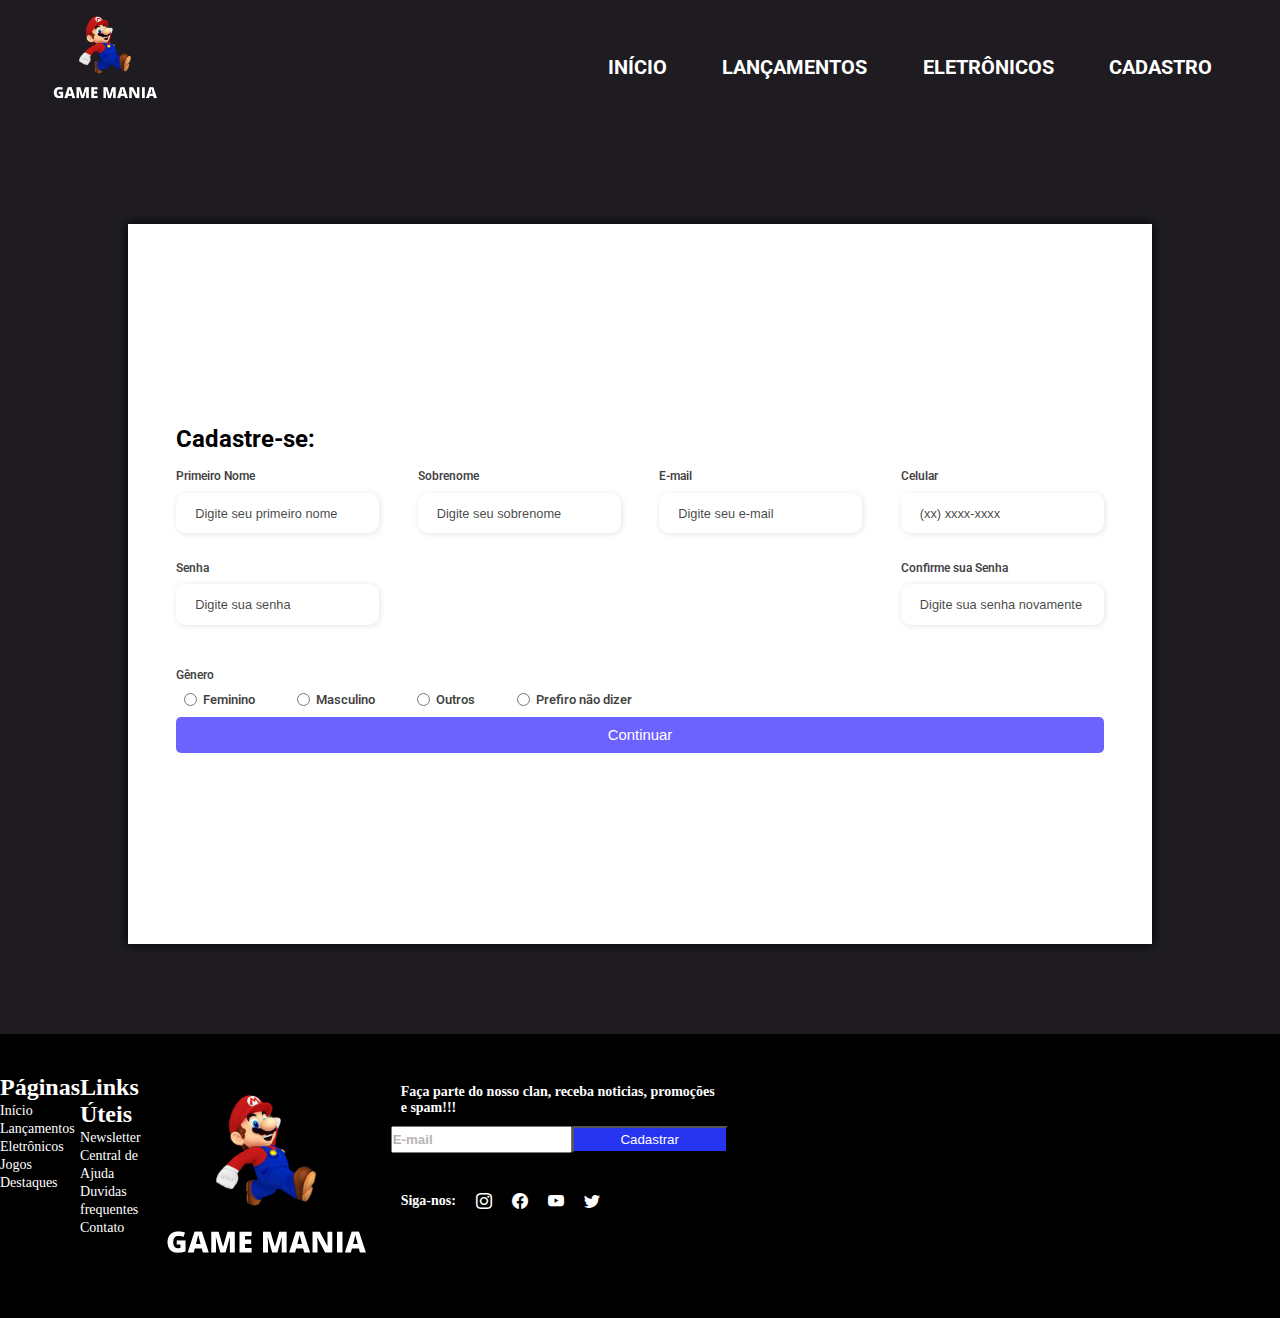
==== pages/cadastro.html @ bac02180 "commit cadastro" ====
<!DOCTYPE html>
<html lang="pt-br">

<head>
    <meta charset="UTF-8">
    <meta name="viewport" content="width=device-width, initial-scale=1.0">
    <title>Cadastro</title>
    <link rel="stylesheet" href="../css/styles.css">
    <link rel="preconnect" href="https://fonts.googleapis.com">
    <link rel="preconnect" href="https://fonts.gstatic.com" crossorigin>
    <link
        href="https://fonts.googleapis.com/css2?family=Alice&family=Roboto:wght@100&family=Source+Serif+Pro:wght@300&display=swap"
        rel="stylesheet">
    <!--Bootstrap-->
    <link href="https://cdn.jsdelivr.net/npm/bootstrap@5.2.0-beta1/dist/css/bootstrap.min.css" rel="stylesheet"
        integrity="sha384-0evHe/X+R7YkIZDRvuzKMRqM+OrBnVFBL6DOitfPri4tjfHxaWutUpFmBp4vmVor" crossorigin="anonymous">
    <link rel="stylesheet" href="https://cdn.jsdelivr.net/npm/bootstrap-icons@1.8.3/font/bootstrap-icons.css">
</head>

<body>
    <header>
        <div class="container-grid">
            <a href="../index.html">
                <img class="logo" src="../img/GAME_MANIA-removebg-preview.png" alt="">
            </a>
            <a href="#" id="barras">
                <img class="barras" src="../img/bars.svg" alt="">
            </a>
            <nav id="menu" class="menu">
                <a href="../index.html">Início</a>
                <a href="">Lançamentos</a>
                <a href="../pages/eletronicos.html">Eletrônicos</a>
                <a href="../pages/cadastro.html">Cadastro</a>
            </nav>
        </div>
    </header>
    <div class="box">
        <div class="box1">
            <div class="cadastro">
                <div class="form-image">
                    <img src="../img/undraw_video_game_night_8h8m.svg" alt="">
                </div>
                <div class="form">
                    <form action="#">
                        <div class="form-header">
                            <div class="title">
                                <h2>Cadastre-se:</h2>
                            </div>
                        </div>

                        <div class="input-group">
                            <div class="input-box">
                                <label for="firstname">Primeiro Nome</label>
                                <input id="firstname" type="text" name="firstname"
                                    placeholder="Digite seu primeiro nome" required>
                            </div>

                            <div class="input-box">
                                <label for="lastname">Sobrenome</label>
                                <input id="lastname" type="text" name="lastname" placeholder="Digite seu sobrenome"
                                    required>
                            </div>
                            <div class="input-box">
                                <label for="email">E-mail</label>
                                <input id="email" type="email" name="email" placeholder="Digite seu e-mail" required>
                            </div>

                            <div class="input-box">
                                <label for="number">Celular</label>
                                <input id="number" type="tel" name="number" placeholder="(xx) xxxx-xxxx" required>
                            </div>

                            <div class="input-box">
                                <label for="password">Senha</label>
                                <input id="password" type="password" name="password" placeholder="Digite sua senha"
                                    required>
                            </div>


                            <div class="input-box">
                                <label for="confirmPassword">Confirme sua Senha</label>
                                <input id="confirmPassword" type="password" name="confirmPassword"
                                    placeholder="Digite sua senha novamente" required>
                            </div>

                        </div>

                        <div class="container gender-inputs">
                            <div class="gender-title">
                                <h6>Gênero</h6>
                            </div>

                            <div class="gender-group">
                                <div class="gender-input">
                                    <input id="female" type="radio" name="gender">
                                    <label for="female">Feminino</label>
                                </div>

                                <div class="gender-input">
                                    <input id="male" type="radio" name="gender">
                                    <label for="male">Masculino</label>
                                </div>

                                <div class="gender-input">
                                    <input id="others" type="radio" name="gender">
                                    <label for="others">Outros</label>
                                </div>

                                <div class="gender-input">
                                    <input id="none" type="radio" name="gender">
                                    <label for="none">Prefiro não dizer</label>
                                </div>
                            </div>
                        </div>

                        <div class="continue-button">
                            <button><a href="#">Continuar</a> </button>
                        </div>
                    </form>
                </div>
            </div>
        </div>
    </div>
    <footer>
        <div class="container rodape">
            <div class="links-footer">
                <div class="links">
                    <h2>Páginas</h2>
                    <ul>
                        <li><a href="">Início</a></li>
                        <li><a href="">Lançamentos</a></li>
                        <li><a href="">Eletrônicos</a></li>
                        <li><a href="">Jogos</a></li>
                        <li><a href="">Destaques</a></li>
                    </ul>
                </div>
                <div class="links">
                    <h2>Links Úteis</h2>
                    <ul>
                        <li><a href="">Newsletter</a></li>
                        <li><a href="">Central de Ajuda</a></li>
                        <li><a href="">Duvidas frequentes</a></li>
                        <li><a href="">Contato</a></li>
                    </ul>
                </div>
            </div>
            <div>
                <img class="logo-rodape" src="../img/GAME_MANIA-removebg-preview.png" alt="Logo Game Mania">
            </div>
            <div class="sociais">
                <h2>Faça parte do nosso clan, receba noticias, promoções e spam!!!</h2>
                <form action="">
                    <input id="campo-email" type="email" placeholder="E-mail" required>
                    <button onclick="enviarEmail()" class="botao-cadastrar">Cadastrar</button>
                </form>
                <div class="siga-nos">
                    <h2>Siga-nos:</h2>
                    <a href="#"><i class="bi bi-instagram"></i></a>
                    <a href="#"><i class="bi bi-facebook"></i></a>
                    <a href="#"><i class="bi bi-youtube"></i></a>
                    <a href="#"><i class="bi bi-twitter"></i></a>
                </div>
            </div>

        </div>
    </footer>



    <script src="https://cdn.jsdelivr.net/npm/bootstrap@5.2.0-beta1/dist/js/bootstrap.bundle.min.js"
        integrity="sha384-pprn3073KE6tl6bjs2QrFaJGz5/SUsLqktiwsUTF55Jfv3qYSDhgCecCxMW52nD2"
        crossorigin="anonymous"></script>
</body>

</html>
---- css/styles.css ----
@import url('https://fonts.googleapis.com/css2?family=Alice&family=Roboto:wght@300&family=Source+Serif+Pro:wght@300&display=swap');

    * {
        margin: 0;
        padding: 0;
        box-sizing: border-box;
    }

    .container-grid {
        display: flex;
        justify-content: space-between;
        width: 1200px;
        height: 100%;
        margin: auto;
        align-items: center;
        /* box-sizing: border-box;
        background: #1E1C21;
        box-shadow: 0px 0px 0px black, 0px 0px 10px black; */
    }

    .logo {
        height: 130px;
    }

    .menu {
        width: 660px;
        display: flex;
        justify-content: space-between;
    }

    .menu a {
        text-decoration: none;
        color: white;
        text-transform: uppercase;
        font-family: 'Roboto';
        font-size: 20px;
        font-weight: bold;
        margin: auto;
    }



    header {
        display: flex;
        background: #1E1C21;
        box-shadow: 0px 0px 0px black, 0px 0px 10px black;
    }

    .banner {
        background-image: url(../img/KyobiGames.png);
        background-size: cover;
        background-repeat: no-repeat;
        height: 650px;
    }

    .carrossel {
        align-items: center;
        justify-content: center;
    }

    #carrossel img {
        display: none;
    }

    .banner-ativo {
        display: flex;
        align-items: center;
        background-size: cover;
        justify-content: center;
    }

    .texto-banner h1 {
        font-family: Arial, Helvetica, sans-serif;
        font-size: 70px;
        font-weight: bold;
    }

    .texto-banner a {
        background-color: blue;
        text-decoration: none;
        color: white;
        text-transform: uppercase;
        padding: 15px;
        border-radius: 5px;
        font-weight: bold;
        font-size: 40px;
    }

    .texto-banner a:hover {
        padding: 25px;
        font-size: 45px;
        transition-duration: 100ms;
        background-color: #C31616;
        color: white;
    }

    .barras {
        width: 30px;
        display: none;
    }

    footer {
        background-color: rgb(0, 0, 0);
    }

    .rodape {
        display: flex;
        justify-content: space-between;
    }

    .rodape img {
        margin-top: 30px;
    }

    .links-footer {
        margin-top: 40px;
        display: flex;
        justify-content: space-between;
        width: 400px;
    }

    .links h2 {
        color: white;
    }

    .links a {
        color: white;
        text-decoration: none;
        font-size: 14px;
    }

    .logo-rodape {
        width: 250px;
        margin-top: -25px;
    }

    .logo-twitter {
        width: 47px;
    }

    .siga-nos {
        display: flex;
        margin-top: 30px;
    }

    .siga-nos a {
        padding: 10px;
        color: white;
    }

    .siga-nos h2 {
        font-size: 14px;
    }

    .sociais {
        margin-top: 40px;
    }

    .sociais h2 {
        color: white;
        font-size: 14px;
        margin: 10px;
    }

    .sociais form {
        display: flex;
        margin-bottom: 10px;
    }

    .sociais input[type="email"]::placeholder {
        color: #B8B3b3;
        font-weight: bold;
    }

    .botao-cadastrar {
        width: 156px;
        color: white;
        background-color: #2633ef;
        justify-content: space-between;
        padding: 0.3em;
    }

    .botao-cadastrar:hover {
        background-color: #f80000;
        color: white;
    }

    .secao-destaques {
        background-color: #1E1C21;
        justify-content: center;
        align-items: center;
    }

    .secao-destaques .container {
        display: flex;
        justify-content: center;
        align-items: center;
    }

    .bloco-destaques {
        color: white;
        align-items: center;
        justify-content: center;
    }

    .bloco-destaques h2 {
        margin-top: 30px;
        font-size: 25px;
        font-family: 'Roboto';
    }

    .produtos-destaque {
        display: flex;
        flex-wrap: wrap;
        justify-content: center;
        align-items: center;
    }

    .highlights {
        width: 240px;
        height: 360px;
        color: #fff;
        margin: 32px;
        background: var(--gradient);
        box-shadow: 0px 0px 10px black, 0px 0px 0px black;
        justify-content: center;
        align-items: center;
        background-color: white;
    }

    .highlights h5 {
        padding-left: 20px;
        padding-top: 5px;
        font-size: 24px;
        margin: auto;
        color: black;
    }

    .highlights h4 {
        font-size: 20px;
        font-weight: bold;
        justify-content: center;
        margin: auto;
        color: black;
    }

    .highlights p {
        padding-left: 20px;
        font-size: 16px;
        justify-content: center;
        color: black;
    }

    .highlights img {
        width: 240px;
        background-color: #1E1C21;
    }

    .highlights a {
        text-decoration: none;
        justify-content: center;
    }

    @media screen and (max-width: 768px) {
        .texto-banner h1 {
            color: blue;
        }

        .barras {
            display: inline-block;
            margin: 50px;
        }

        .menu {
            display: none;
            flex-direction: column;
            justify-content: flex-end;
            align-items: center;
            height: 250px;
            width: 200px;
            position: absolute;
            top: 0;
            right: 60;
            background-color: black;
        }

        .menu-ativo {
            display: flex;
        }

        .links-footer {
            display: none;
        }

        .logo-rodape {
            margin-left: 0px;
        }
    }

    @import url('https://fonts.googleapis.com/css2?family=Inter:wght@200;300;400;500&family=Open+Sans:wght@300;400;500;600&display=swap');


    .box {
        padding: 0;
        margin: 0;
        box-sizing: border-box;
        font-family: 'Roboto', sans-serif;
    }

    .box1 {
        width: 100%;
        height: 100vh;
        display: flex;
        justify-content: center;
        align-items: center;
        background: #1E1C21;
    }

    .cadastro {
        width: 80%;
        height: 80vh;
        display: flex;
        background: var(--gradient);
        box-shadow: 0px 0px 10px black, 0px 0px 0px black;
    }


    .form-image {
        width: 50%;
        display: flex;
        justify-content: center;
        align-items: center;
        background-color: #2c2a2e;
        padding: 1rem;
    }

    .form-image img {
        width: 31rem;
    }

    .form {
        width: 50%;
        display: flex;
        flex-direction: column;
        justify-content: center;
        align-items: center;
        background-color: #fff;
        padding: 3rem;
    }

    .form-header {
        display: flex;
        justify-content: space-between;
    }

    .form-header h2 {
        margin-top: 10px;
    }

    .form-header h1::after {
        content: '';
        display: block;
        width: 5rem;
        height: 0.3rem;
        background-color: #6c63ff;
        margin: 0 auto;
        position: absolute;
        border-radius: 10px;
    }

    .input-group {
        display: flex;
        flex-wrap: wrap;
        justify-content: space-between;
        padding: 1rem 0;
    }

    .input-box {
        display: flex;
        flex-direction: column;
        margin-bottom: 1.1rem;
    }

    .input-box input {
        margin: 0.6rem 0;
        padding: 0.8rem 1.2rem;
        border: none;
        border-radius: 10px;
        box-shadow: 1px 1px 6px #0000001c;
        font-size: 0.8rem;
    }

    .input-box input:hover {
        background-color: #eeeeee75;
    }

    .input-box input:focus-visible {
        outline: 1px solid #6c63ff;
    }

    .input-box label,
    .gender-title h6 {
        font-size: 0.75rem;
        font-weight: 600;
        color: #000000c0;
    }

    .input-box input::placeholder {
        color: #000000be;
    }

    .gender-group {
        display: flex;
        justify-content: space-between;
        margin-top: 0.62rem;
        padding: 0 .5rem;
    }

    .gender-input {
        display: flex;
        align-items: center;
    }

    .gender-input input {
        margin-right: 0.35rem;
    }

    .gender-input label {
        font-size: 0.81rem;
        font-weight: 600;
        color: #000000c0;
    }

    .continue-button button {
        width: 100%;
        margin-top: 10px;
        border: none;
        background-color: #6c63ff;
        padding: 0.62rem;
        border-radius: 5px;
        cursor: pointer;
    }

    .continue-button button:hover {
        background-color: #6b63fff1;
    }

    .continue-button button a {
        text-decoration: none;
        font-size: 0.93rem;
        font-weight: 500;
        color: #fff;
    }

    @media screen and (max-width: 1330px) {
        .form-image {
            display: none;
        }

        .container {
            width: 50%;
        }

        .form {
            width: 100%;
        }
    }

    @media screen and (max-width: 1064px) {
        .container {
            width: 90%;
            height: auto;
        }

        .input-group {
            z-index: 5;
            padding-right: 5rem;
            max-height: 10rem;
            overflow-y: scroll;
            flex-wrap: nowrap;
        }

        .gender-inputs {
            margin-top: 2rem;
        }

        .gender-group {
            flex-direction: column;
        }


        .gender-input {
            margin-top: 0.5rem;
        }
    }
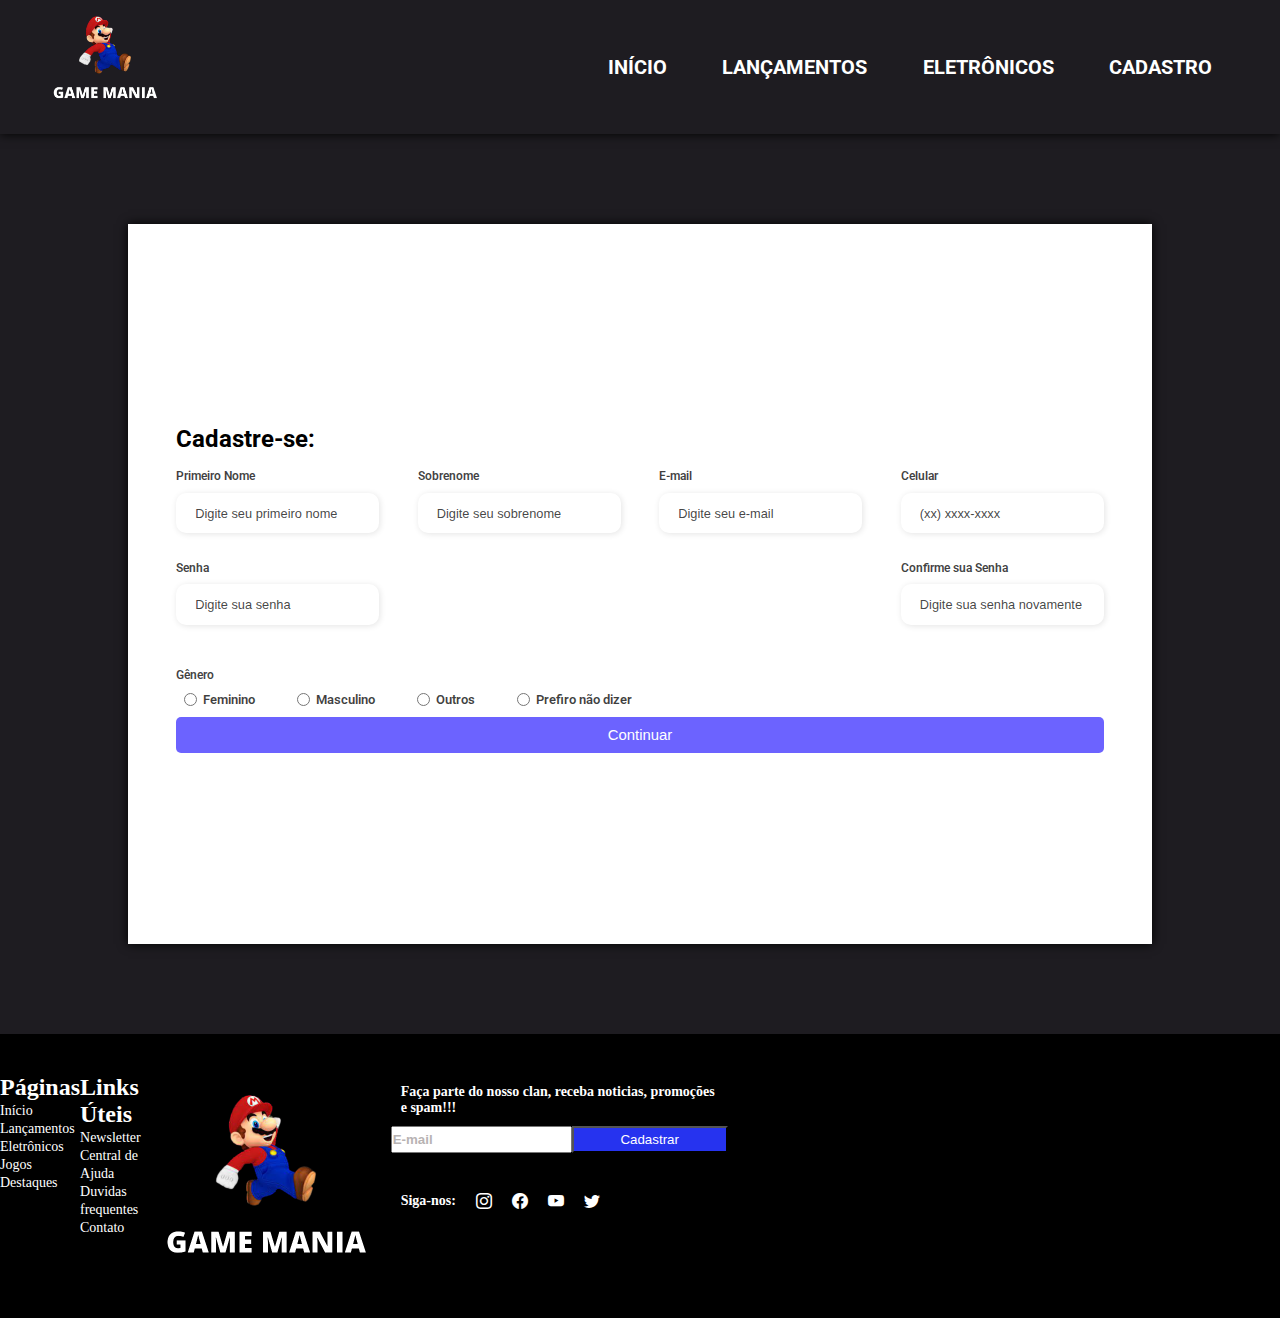
==== commit e412a964: "enconstro remoto 1 SA2" ====
--- a/pages/cadastro.html
+++ b/pages/cadastro.html
@@ -28,7 +28,7 @@
             </a>
             <nav id="menu" class="menu">
                 <a href="../index.html">Início</a>
-                <a href="">Lançamentos</a>
+                <a href="../pages/lancamentos.html">Lançamentos</a>
                 <a href="../pages/eletronicos.html">Eletrônicos</a>
                 <a href="../pages/cadastro.html">Cadastro</a>
             </nav>
--- a/css/styles.css
+++ b/css/styles.css
@@ -44,6 +44,8 @@
         display: flex;
         background: #1E1C21;
         box-shadow: 0px 0px 0px black, 0px 0px 10px black;
+        position: relative;
+        z-index: 10;
     }
 
     .banner {
@@ -214,6 +216,7 @@
         flex-wrap: wrap;
         justify-content: center;
         align-items: center;
+        text-align: center;
     }
 
     .highlights {
@@ -228,8 +231,14 @@
         background-color: white;
     }
 
+    .destaque {
+        display: flex;
+        flex-direction: column;
+        align-items: center;
+        align-content: center;
+    }
+
     .highlights h5 {
-        padding-left: 20px;
         padding-top: 5px;
         font-size: 24px;
         margin: auto;
@@ -245,7 +254,7 @@
     }
 
     .highlights p {
-        padding-left: 20px;
+        text-align: center;
         font-size: 16px;
         justify-content: center;
         color: black;
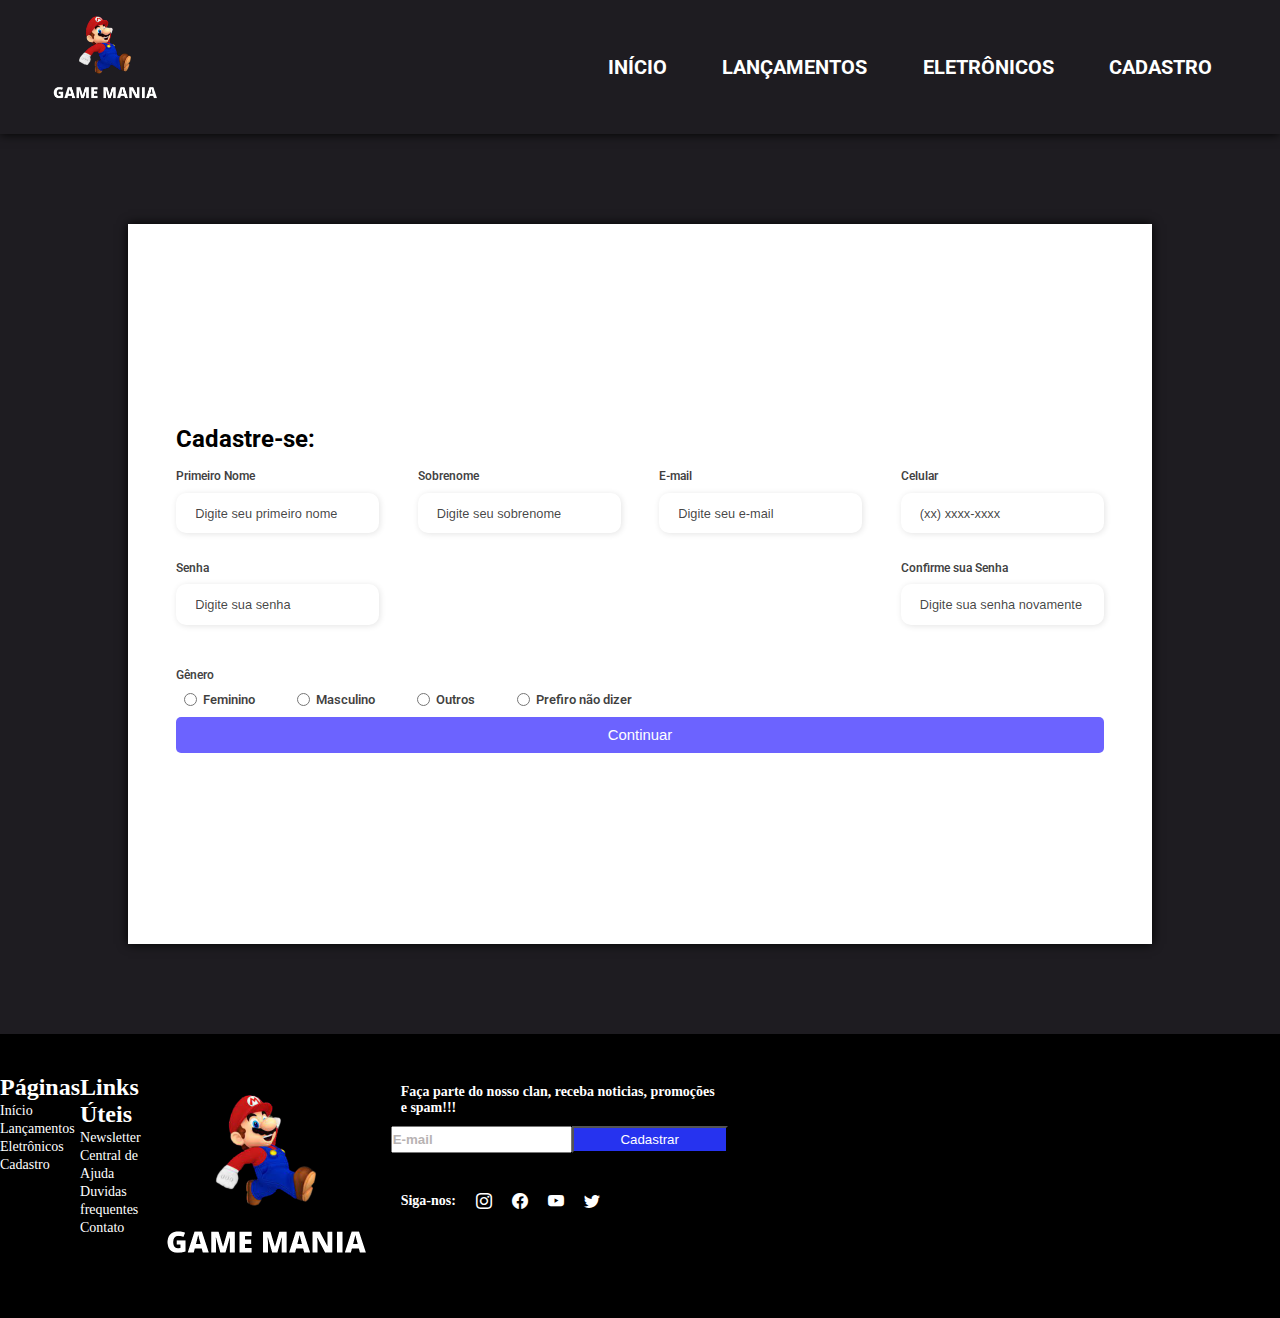
==== commit 76429906: "consertando linnks de rodapé" ====
--- a/pages/cadastro.html
+++ b/pages/cadastro.html
@@ -127,11 +127,10 @@
                 <div class="links">
                     <h2>Páginas</h2>
                     <ul>
-                        <li><a href="">Início</a></li>
-                        <li><a href="">Lançamentos</a></li>
-                        <li><a href="">Eletrônicos</a></li>
-                        <li><a href="">Jogos</a></li>
-                        <li><a href="">Destaques</a></li>
+                        <li><a href="../index.html">Início</a></li>
+                        <li><a href="../pages/lancamentos.html">Lançamentos</a></li>
+                        <li><a href="../pages/eletronicos.html">Eletrônicos</a></li>
+                        <li><a href="../pages/cadastro.html">Cadastro</a></li>
                     </ul>
                 </div>
                 <div class="links">
